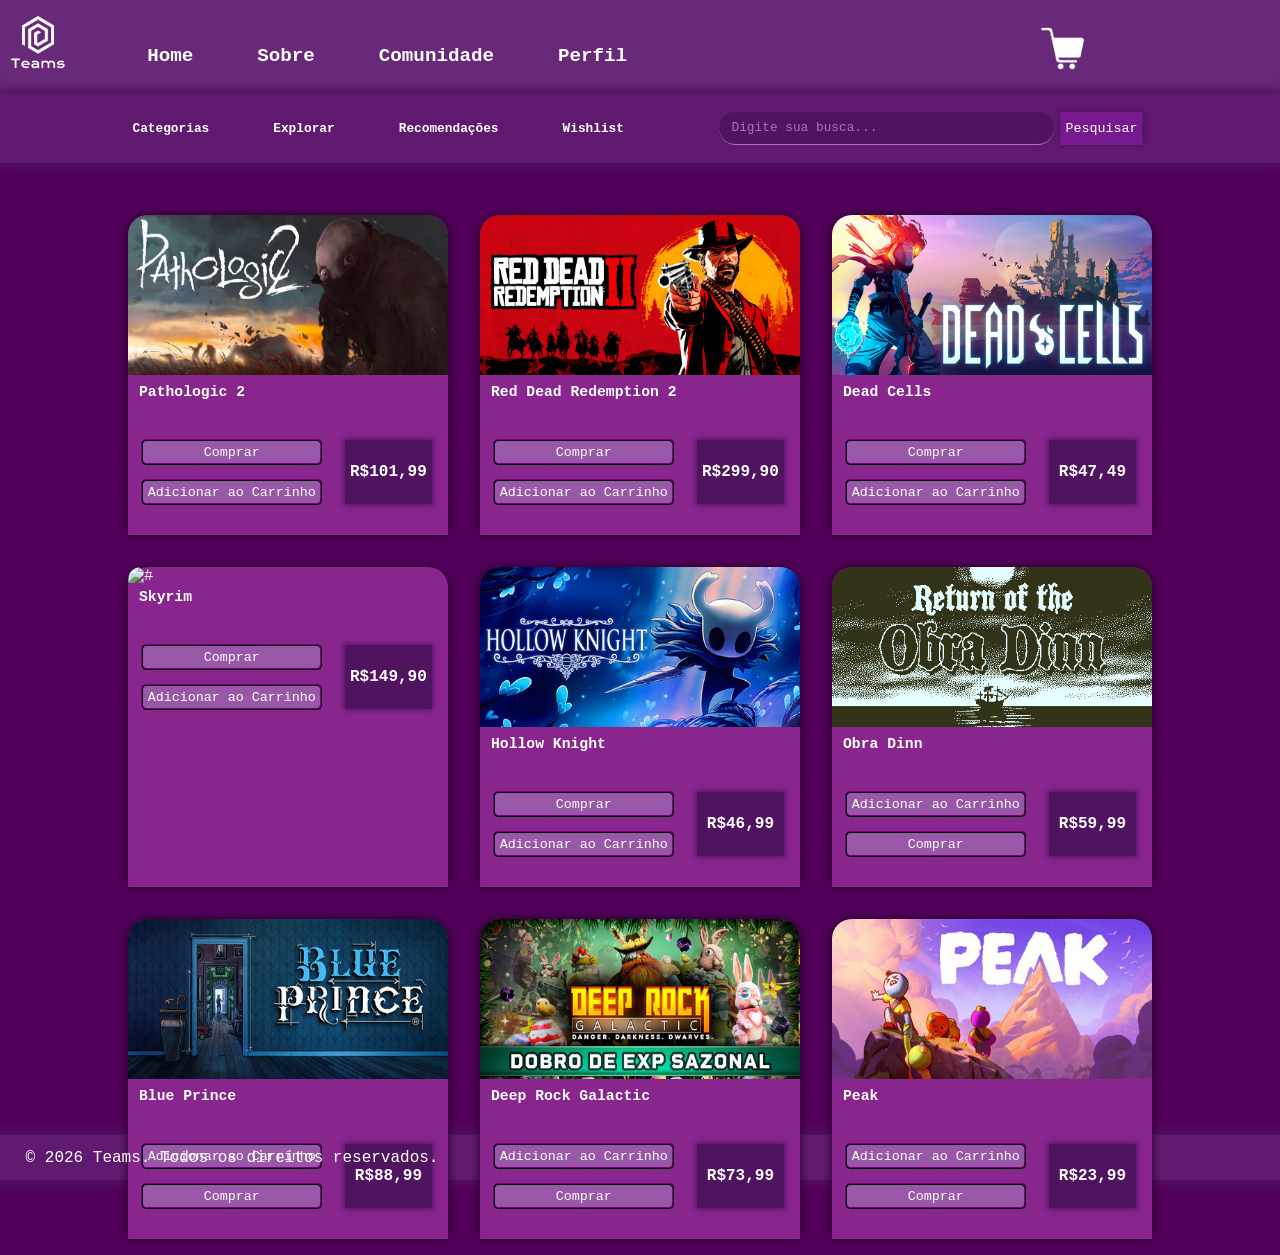
==== index.html @ 52a64199 "Finalizar carrinho de compras" ====
<!DOCTYPE html>
<html lang="pt-br">
<head>
    <meta charset="UTF-8">
    <link rel="stylesheet" href="style.css">
    <meta name="viewport" content="width=device-width, initial-scale=1.0">
    <title>Teams</title>
</head>
<body>
    <!--loja virtual de jogos digitais -->
    <header class="header">

        <div class="logo">
            <img id="logo" src="img/logo.png" alt="Logo do Teams" width="100vw">
            <nav class="nav1">
                <ul class="nav-links">
                    <li><a href="index.html">Home</a></li>
                    <li><a href="#">Sobre</a></li>
                    <li><a href="#">Comunidade</a></li>
                    <li><a href="#">Perfil</a></li>
                </ul>   
            </nav>
            <a href="carrinho.html"><img src="img/carrinho.png" alt="Carrinho de Compras" id="carrinho" width="10vw"></a>
        </div>

        <div class="search-bar">
            <nav class="cat">
                <ul class="nav-links2">
                    <li class="dropdown">
                        Categorias
                        <ul class="submenu">
                            <li>Investigação</li>
                            <li>Shooter</li>
                            <li>RPG</li>
                            <li>Indie</li>
                            <li>Roguelike</li>
                        </ul>
                    </li>
                    <li>Explorar</li>
                    <li>Recomendações</li>
                    <li>Wishlist</li>
                </ul>
            </nav>

            <form>
                <input type="text" placeholder="Digite sua busca...">
                <button type="submit">Pesquisar</button>
            </form>
        </div>

    </header>
    <main>
        <div class="jogos">

            <article class="jogo">
                <img src="img/pathologic2.jpg" alt="#" class="img-jogo">
                <h2>Pathologic 2</h2>
                <div class="legenda">
                    <div>
                        <button>Comprar</button>
                        <button class="comprar">Adicionar ao Carrinho</button>
                        
                    </div>
                    <p class="preco">R$101,99</p>
                    
                </div>
            </article>

            <article class="jogo">
                <img src="img/rdr2.jpg" alt="#" class="img-jogo">
                <h2>Red Dead Redemption 2</h2>
                <div class="legenda">
                    <div>
                        <button>Comprar</button>
                        <button class="comprar">Adicionar ao Carrinho</button>
                        
                    </div>
                    <p class="preco">R$299,90</p>
                    
                </div>
            </article>

            <article class="jogo">
                <img src="img/dead_cells.jpg" alt="#" class="img-jogo">
                <h2>Dead Cells</h2>
                <div class="legenda">
                    <div>
                        <button>Comprar</button>
                        <button class="comprar">Adicionar ao Carrinho</button>
                    </div>
                    <p class="preco">R$47,49</p>
                    
                </div>
            </article>

            <article class="jogo">
                <img src="img/skyrim.jpg" alt="#" class="img-jogo">
                <h2>Skyrim</h2>
                <div class="legenda">
                    <div>
                        <button>Comprar</button>
                        <button class="comprar">Adicionar ao Carrinho</button>
                        
                    </div>
                    <p class="preco">R$149,90</p>
                    
                </div>
            </article>

            <article class="jogo">
                <img src="img/hollow_knight.jpg" alt="#" class="img-jogo">
                <h2>Hollow Knight</h2>
                <div class="legenda">
                    <div>
                        <button>Comprar</button>
                        <button class="comprar">Adicionar ao Carrinho</button>
                    </div>
                    <p class="preco">R$46,99</p>
                    
                </div>
            </article>

            <article class="jogo">
                <img src="img/obra_dinn.jpg" alt="#" class="img-jogo">
                <h2>Obra Dinn</h2>
                <div class="legenda">
                    <div>
                        <button>Adicionar ao Carrinho</button>
                        <button class="comprar">Comprar</button>
                    </div>
                    <p class="preco">R$59,99</p>
                    
                </div>
            </article>

            <article class="jogo">
                <img src="img/blue_prince.jpg" alt="#" class="img-jogo">
                <h2>Blue Prince</h2>
                <div class="legenda">
                    <div>
                        <button>Adicionar ao Carrinho</button>
                        <button class="comprar">Comprar</button>
                    </div>
                    <p class="preco">R$88,99</p>
                    
                </div>
            </article>

            <article class="jogo">
                <img src="img/deep_rock_galactic.jpg" alt="#" class="img-jogo">
                <h2>Deep Rock Galactic</h2>
                <div class="legenda">
                    <div>
                        <button>Adicionar ao Carrinho</button>
                        <button class="comprar">Comprar</button>
                    </div>
                    <p class="preco">R$73,99</p>
                    
                </div>
            </article>

            <article class="jogo">
                <img src="img/peak.jpg" alt="#" class="img-jogo">
                <h2>Peak</h2>
                <div class="legenda">
                    <div>
                        <button>Adicionar ao Carrinho</button>
                        <button class="comprar">Comprar</button>
                    </div>
                    <p class="preco">R$23,99</p>
                    
                </div>
            </article>
        </div>
    </main>
    <footer>
        <p class="copy">&copy; 2026 Teams. Todos os direitos reservados.</p>
    </footer>
</body>
</html>
---- style.css ----
/*
.color1 {background-color: #501360 }
.color2 {background-color: #682a78 }
.color3 {background-color: #80418f }
.color4 {background-color: #9857a7 }
.color5 {background-color: #b06ebe }

parte 2:
.color6 { #9a339f };
.color7 { #88268e };
.color8 { #761a7c };
.color9 { #630d6b };
.color10 { #510059 };
*/
*{
    margin: 0;
    padding: 0;
    color: white;
    font-family: 'Courier New', Courier, monospace;
}

body{
    background-color: #510059;
}

main{
    font-family: 'Courier New', Courier, monospace;
    display: flex;
    flex-wrap: wrap;
    justify-content: center;
    align-items: center;
    width: 100%;
    height: 100vh;
}

.jogo{
    width: 20em;
    height: 20em;
    background-color: #88268e;
    margin: 1em;
    border-radius: 20px 20px 0px 0px;
    box-shadow: 0px 0px 10px #27002b;
    transition: 0.3s ease;
}

.jogo:hover{
    transform: scale(1.05);
    opacity: 0.9;
    box-shadow: 0px 5px 25px #27002b;
}
.jogo h2{
    margin: 0.25em 0.75em;
    color: #fff;
    font-size: 1.15vw;
}

.jogo button{
    margin: 0.5em 1em;
    color: #fff;
    background-color: #9857a7;
    border-style:ridge;
    width: 90%;
    height: 2em;
    cursor: pointer;
    transition: 0.3s;
    border-radius: 5px;
    border-color: #27002b;
}

.jogo button:hover{
    background-color: #b06ebe;
}
.jogo p{
    margin: 0.5em 1em;
    color: #fff;
}

.jogos{
    display: flex;
    flex-wrap: wrap;
    justify-content: center;
    align-items: center;
    width: 70em;
}

.img-jogo{
    width: 100%;
    height: 50%;
    border-radius: 20px 20px 0px 0px;
    font-family: 'Courier New', Courier, monospace;
}

img#carrinho {
    width: 4vw;
    transition: all 0.3s ease;
    margin-left: 32vw;
    margin-top: 3vh;
}

#carrinho:hover {
    opacity: 0.8;
    cursor: pointer;
    transform: translateY(-1px);
}

#carrinho:active {
    opacity: 0.6;
    transform: translateY(1px);
}

img#logo {
    width: 5vw;
}

header {
    background-color: #682a78;
    color: white;
}

ul.nav-links,  .nav-links2 {
  display: flex;
  list-style-type: none;
  padding: 0;
  margin: 0;
  margin-left: 6vw;
  gap: 5vw;
  font-weight: bold;
  font-size: 1.5vw;
  margin-top: 5vh;
}

ul.nav-links a {
    text-decoration: none;
    transition: all 0.3s ease;
}

ul.nav-links li:hover {
    transform: scale(1.1);
    text-shadow: 0 0 10px #b06ebe;
    cursor: pointer;
}

ul.nav-links li:active {
    opacity: 0.7;
}

ul.nav-links li, ul.nav-links2 li {
    transition: all 0.3s ease;  
}

ul.nav-links2 li:hover {
    transform: scale(1.05);
    text-shadow: 0 0 5px #b06ebe;
    cursor: pointer;
}

ul.nav-links2 li:active {
    opacity: 0.7;
}

.search-bar {
    display: flex;
    flex-direction: row;
    justify-content: center;
    margin-top: 2vh;
    align-items: center;
    padding-top: 1.5vh;
    padding-bottom: 1.5vh;
    background-color: rgb(95, 26, 112);
    box-shadow: 0 0 10px 1px #501360;
    box-shadow: 0 0 10px 4px #501360;
    margin-bottom: 4vh;
}

.nav-links2 {
    font-size: 1vw;
    margin: 0;
}

.cat {
    display: flex;
    justify-content: center;
    align-items: center;
}

form {
    display: flex;
    margin-left: 7vw;
    gap: 0.5vw;
    padding: 0.4vw;
    transition: all 0.3s ease;
}

form:hover {
    box-shadow: 0 0 5px 3px #8920a3;
}

input {
    border: none;
    outline: none;
    background-color: #501360;
    border-bottom: 1px solid #b06ebe;
    padding: 0.2vw;
    padding-left: 1vw;
    border-radius: 20px;
    width: 25vw;
    height: 3vh;
    font-size: 1vw;
    color: white;
    transition: all 0.3s ease;
}

input::placeholder {
    color: #b06ebe;
}

input:focus {
    border-bottom: 1px solid #9857a7;
    box-shadow: 0 0 10px 1px #9320ad;
}

button[type="submit"] {
    background-color: #77198f;
    color: #ffffff;
    border: none;
    padding: 5px !important;
    box-shadow: 0 0 5px 1px #501360;
    padding: 0.3vw 1vw;
    cursor: pointer;
    transition: all 0.3s ease;
}

button[type="submit"]:hover {
    background-color: #9857a7;
    box-shadow: 0 0 10px 2px #501360;
}

button[type="submit"]:active {
    background-color: #b06ebe;
    box-shadow: 0 0 15px 3px #501360;
}

a {
  color: white;
  text-decoration: none;
}

a:hover {
  text-decoration: underline;
}

.logo {
    display: flex;
}

#logo {
    margin-top: 1vh;
    margin-left: 0.5vw;
}

footer {
    color: white;
    padding-top: 1.5vh;
    padding-bottom: 1.5vh;
    background-color: rgb(95, 26, 112);
    box-shadow: 0 0 10px 5px #501360;
    margin-top: 4vh;
}

footer .copy {
    margin-left: 2vw;
}

.preco{
    background-color:#501360;
    width: 40%;
    height: 4em;
    font-size: 1em;
    display: flex;
    justify-content: center;
    align-items: center;
    font-weight: bolder;
    box-shadow: 0 0 5px 1px #501360;
}

.legenda{
    display: flex;
    margin-top: 10%;
}


/* item categorias */
.dropdown {
    position: relative;
    cursor: pointer;
}

.submenu {
    display: none;
    position: absolute;
    top: 100%;
    left: -1vw;
    background-color: #80418f;
    padding: 10px;
    border-radius: 8px;
    list-style: none;
    min-width: 150px;
}

.submenu li {
    font-size: 0.8vw;
    padding: 5px;
}

.submenu li:hover {
    background-color: #9857a7;
}

.dropdown:hover .submenu {
    display: block;
}

.carrinho {
    width: 70vw;
}

.main-carrinho {
    height: 90vh;
    align-content: baseline !important;
}

.carrinho h1 {
    margin-bottom: 3vh;
}

.c-jogos {
    display: flex;
    padding: 0.6vw;
    box-shadow: 0 0 5px 2px #27002b;
    flex-direction: column;
    gap: 4vh;
    width: 45vw;
    transition: all 0.3s ease; 
}

.c-jogos:hover {
    box-shadow: 0 0 5px 4px #27002b;
}

.c-jogo {
    display: flex;
    flex-direction: row;
    gap: 1vw;
    border-radius: 0px 20px 0px 20px;
    padding: 0.5vw;
    width: 44vw;
    background-color:#9320ad;
    transition: all 0.3s ease; 
}

.c-jogo:hover {
    transform: scale(1.005);
    box-shadow: 0 0 5px 2px #27002b;
}


.c-jogo .info {
    display: flex;
    flex-direction: column;
    gap: 2vh;
    width: 12vw;
}

.info h3 {
    text-shadow: 0 0 20px #d22ff7;
}

.info span {
    padding: 0.2vw;
    box-shadow: 0 0 3px 0.5px #27002b;
    border-radius: 20px;
    background-color: #510059;
}

.info h2 {
    font-size: 1.5vw;
    margin-top: 0.5vh;
    text-shadow: 0 0 20px #27002b;
}

.c-jogo .escolhas {
    margin-left: 5vw;
}

.escolhas p {
    text-shadow: 0 0 20px #27002b;
    font-size: 1.2vw;
    margin-top: 6vh;
}

.escolhas button, .pagar {
    border: none;
    padding: 0.3vw;
    font-size: 0.7vw;
    opacity: 0.8;
    background-color: #27002b;
    margin-left: 3vw;
    margin-top: 3vh;
    transition: all 0.3s ease;
}

.escolhas button:hover, .pagar:hover {
    cursor: pointer;
    opacity: 1;
    box-shadow: 0 0 5px 0.5px #27002b;
}

.escolhas button:active, .pagar:active {
    opacity: 0.5;
}

.c-img-jogo {
    box-shadow: 0 0 5px 1px #77198f;
    border-radius: 5px;
    width: 14vw;
}

.pagamento {
    box-shadow: 0 0 10px 1px #27002b;
    border-top-right-radius: 1vw;
    height: 15vh;
    padding: 1vw;
    background-color: #9320ad;
    display: flex;
    flex-direction: column;
    width: 23vw;
    transition: all 0.3s ease;
}

.pagamento:hover {
    transform: scale(1.01);
    box-shadow: 0 0 10px 4px #27002b;
}

.total {
    font-size: 0.6vw;
    display: flex;
    flex-direction: row;
    gap: 2.4vw;
}

.conteudo {
    display: flex;
    flex-direction: row;
    gap: 2vw;
}

.pagamento p {
    font-size: 0.7vw;
}

.pagar {
    opacity: 1;
    margin: 0;
    margin-top: 2.5vh;
}

.cadastro{
    color: white;
    background-color: #b06ebe;
    display: grid; 
    gap: 0.5em;
    width: 26vw;
    height: 60vh;
    padding: 2em;
}


.center{
    margin-top: 1em;
    display: grid;
    gap: 1em;
    place-items: center;
}

.login{
    color: white;
    background-color: #b06ebe;
    display: grid; 
    gap: 0.5em;
    width: 26vw;
    height: 25em;
    padding: 2em;
}

.botao_enviar{
    background-color: #ffffff;
    color: #27002b;
    width: 50%;
    height: 3em;
    border-radius: 20px;
}

.botao_apagar{
    background-color: #27002b;
    color: white;
    width: 50%;
    border-radius: 20px;
    height: 2em;
    border: none;
    cursor: pointer;
    transition: 0.3s;
}

.botao_apagar:hover{
    background-color: #501360;
    box-shadow: 0 0 10px 2px #501360;
}

.login a{
    cursor: pointer;
    color: white;
    font-size: 0.75em;
}

.container {
    width: 50vw ;
}

.imagens {
    width: 30vw;
}

.imagens img {
    width: 7vw;
    height: 4vw;
    cursor: pointer;
    transition: all 0.3s ease;
    box-shadow: 0 0 5px 1px black;
}

.imagens img:hover {
    transform: scale(1.05);
    opacity: 0.8;
}

video {
    width: 30vw;
    box-shadow: 0 0 3px 1px black;
    transition: all 0.3s ease;
}

video:hover {
    box-shadow: 0 0 3px 2px black;
}

.grande {
    display: none;
    position: fixed;
    top: 0;
    left: 0;
    width: 100%;
    height: 100%;
    background-color: rgba(0, 0, 0, 0.8);
    text-align: center;
    padding-top: 50px;
    z-index: 999;
}

.grande:target {
    display: block;
}

.grande img {
    max-width: 90%;
    max-height: 80%;
}

.close {
    position: absolute;
    top: 20px;
    right: 30px;
    color: white;
    font-size: 40px;
    text-decoration: none;
}

.grande a {
    text-decoration: none;
}

.estrelas img {
    width: 8vw;
}

.estrelas {
    display: flex;
    flex-direction: row;
    align-items: center;
    font-size: 0.8vw;
}

.estrelas p {
    margin-top: 0.3vh;
}

#seisete {
    margin-left: 2vw;
}

.container {
    background-color:#27002b;
    width: 30vw;
    padding: 1vw;
    border-radius: 20px;
}
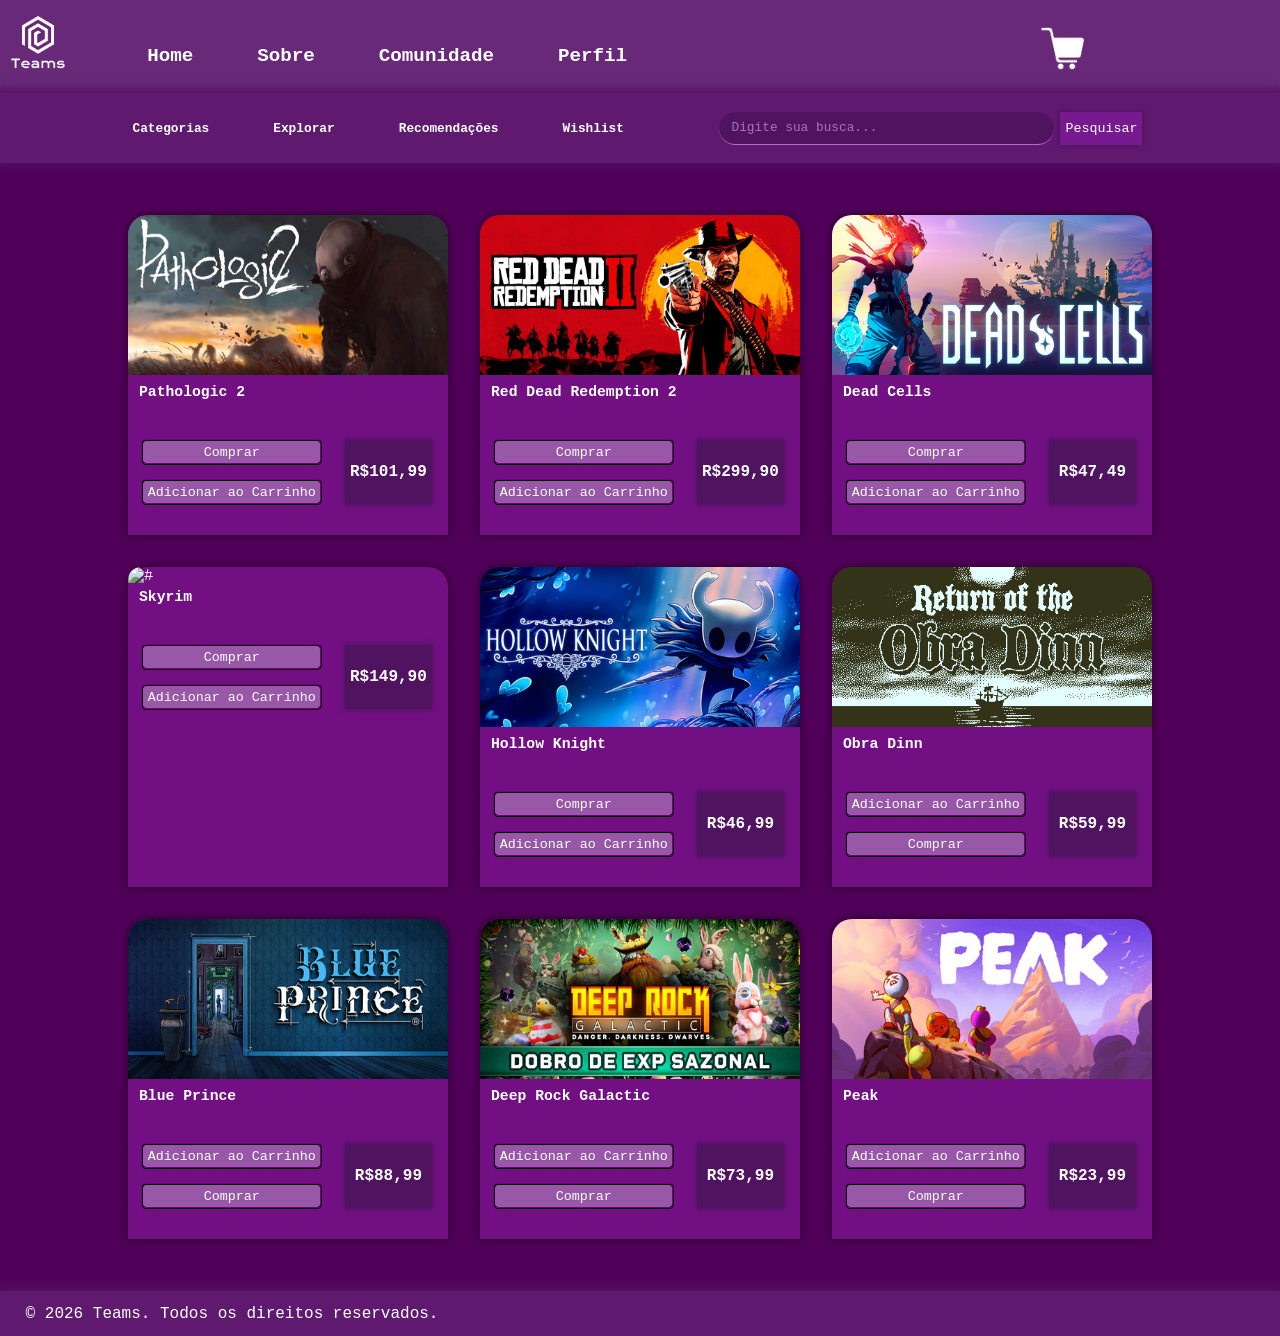
==== commit 4bdaa66e: "finalizar página de jogo e alterar paleta de cores" ====
--- a/index.html
+++ b/index.html
@@ -7,7 +7,7 @@
     <meta name="viewport" content="width=device-width, initial-scale=1.0">
     <title>Teams</title>
 </head>
-<body>
+<body class="color10">
     <!--loja virtual de jogos digitais -->
     <header class="header">
 
@@ -53,13 +53,13 @@
     <main>
         <div class="jogos">
 
-            <article class="jogo">
-                <img src="img/pathologic2.jpg" alt="#" class="img-jogo">
+            <article class="jogo color13">
+                <a href="jogo.html"><img src="img/pathologic2.jpg" alt="#" class="img-jogo"></a>
                 <h2>Pathologic 2</h2>
                 <div class="legenda">
                     <div>
-                        <button>Comprar</button>
-                        <button class="comprar">Adicionar ao Carrinho</button>
+                        <button class="color04">Comprar</button>
+                        <button class="comprar color04">Adicionar ao Carrinho</button>
                         
                     </div>
                     <p class="preco">R$101,99</p>
@@ -67,13 +67,13 @@
                 </div>
             </article>
 
-            <article class="jogo">
-                <img src="img/rdr2.jpg" alt="#" class="img-jogo">
+            <article class="jogo color13">
+                <a href="jogo.html"><img src="img/rdr2.jpg" alt="#" class="img-jogo"></a>
                 <h2>Red Dead Redemption 2</h2>
                 <div class="legenda">
                     <div>
-                        <button>Comprar</button>
-                        <button class="comprar">Adicionar ao Carrinho</button>
+                        <button class="color04">Comprar</button>
+                        <button class="comprar color04">Adicionar ao Carrinho</button>
                         
                     </div>
                     <p class="preco">R$299,90</p>
@@ -81,26 +81,26 @@
                 </div>
             </article>
 
-            <article class="jogo">
-                <img src="img/dead_cells.jpg" alt="#" class="img-jogo">
+            <article class="jogo color13">
+                <a href="jogo.html"><img src="img/dead_cells.jpg" alt="#" class="img-jogo"></a>
                 <h2>Dead Cells</h2>
                 <div class="legenda">
                     <div>
-                        <button>Comprar</button>
-                        <button class="comprar">Adicionar ao Carrinho</button>
+                        <button class="color04">Comprar</button>
+                        <button class="comprar color04">Adicionar ao Carrinho</button>
                     </div>
                     <p class="preco">R$47,49</p>
                     
                 </div>
             </article>
 
-            <article class="jogo">
-                <img src="img/skyrim.jpg" alt="#" class="img-jogo">
+            <article class="jogo color13">
+                <a href="jogo.html"><img src="img/skyrim.jpg" alt="#" class="img-jogo"></a>
                 <h2>Skyrim</h2>
                 <div class="legenda">
                     <div>
-                        <button>Comprar</button>
-                        <button class="comprar">Adicionar ao Carrinho</button>
+                        <button class="color04">Comprar</button>
+                        <button class="comprar color04">Adicionar ao Carrinho</button>
                         
                     </div>
                     <p class="preco">R$149,90</p>
@@ -108,65 +108,65 @@
                 </div>
             </article>
 
-            <article class="jogo">
-                <img src="img/hollow_knight.jpg" alt="#" class="img-jogo">
+            <article class="jogo color13">
+                <a href="jogo.html"><img src="img/hollow_knight.jpg" alt="#" class="img-jogo"></a>
                 <h2>Hollow Knight</h2>
                 <div class="legenda">
                     <div>
-                        <button>Comprar</button>
-                        <button class="comprar">Adicionar ao Carrinho</button>
+                        <button class="color04">Comprar</button>
+                        <button class="comprar color04">Adicionar ao Carrinho</button>
                     </div>
                     <p class="preco">R$46,99</p>
                     
                 </div>
             </article>
 
-            <article class="jogo">
-                <img src="img/obra_dinn.jpg" alt="#" class="img-jogo">
+            <article class="jogo color13">
+                <a href="jogo.html"><img src="img/obra_dinn.jpg" alt="#" class="img-jogo"></a>
                 <h2>Obra Dinn</h2>
                 <div class="legenda">
                     <div>
-                        <button>Adicionar ao Carrinho</button>
-                        <button class="comprar">Comprar</button>
+                        <button class="color04">Adicionar ao Carrinho</button>
+                        <button class="comprar color04">Comprar</button>
                     </div>
                     <p class="preco">R$59,99</p>
                     
                 </div>
             </article>
 
-            <article class="jogo">
-                <img src="img/blue_prince.jpg" alt="#" class="img-jogo">
+            <article class="jogo color13">
+                <a href="jogo.html"><img src="img/blue_prince.jpg" alt="#" class="img-jogo"></a>
                 <h2>Blue Prince</h2>
                 <div class="legenda">
                     <div>
-                        <button>Adicionar ao Carrinho</button>
-                        <button class="comprar">Comprar</button>
+                        <button class="color04">Adicionar ao Carrinho</button>
+                        <button class="comprar color04">Comprar</button>
                     </div>
                     <p class="preco">R$88,99</p>
                     
                 </div>
             </article>
 
-            <article class="jogo">
-                <img src="img/deep_rock_galactic.jpg" alt="#" class="img-jogo">
+            <article class="jogo color13">
+                <a href="jogo.html"><img src="img/deep_rock_galactic.jpg" alt="#" class="img-jogo"></a>
                 <h2>Deep Rock Galactic</h2>
                 <div class="legenda">
                     <div>
-                        <button>Adicionar ao Carrinho</button>
-                        <button class="comprar">Comprar</button>
+                        <button class="color04">Adicionar ao Carrinho</button>
+                        <button class="comprar color04">Comprar</button>
                     </div>
                     <p class="preco">R$73,99</p>
                     
                 </div>
             </article>
 
-            <article class="jogo">
-                <img src="img/peak.jpg" alt="#" class="img-jogo">
+            <article class="jogo color13">
+                <a href="jogo.html"><img src="img/peak.jpg" alt="#" class="img-jogo"></a>
                 <h2>Peak</h2>
                 <div class="legenda">
                     <div>
-                        <button>Adicionar ao Carrinho</button>
-                        <button class="comprar">Comprar</button>
+                        <button class="color04">Adicionar ao Carrinho</button>
+                        <button class="comprar color04">Comprar</button>
                     </div>
                     <p class="preco">R$23,99</p>
                     
--- a/style.css
+++ b/style.css
@@ -1,26 +1,24 @@
-/*
-.color1 {background-color: #501360 }
-.color2 {background-color: #682a78 }
-.color3 {background-color: #80418f }
-.color4 {background-color: #9857a7 }
-.color5 {background-color: #b06ebe }
-
-parte 2:
-.color6 { #9a339f };
-.color7 { #88268e };
-.color8 { #761a7c };
-.color9 { #630d6b };
-.color10 { #510059 };
-*/
+
+.color01 {background-color: #501360; }
+.color02 {background-color: #682a78; }
+.color03 {background-color: #80418f; }
+.color04 {background-color: #9857a7; }
+.color05 {background-color: #b06ebe;}
+
+.color06 { background-color: #9a339f; }
+.color07 { background-color: #88268e; }
+.color08 { background-color: #761a7c; }
+.color09 { background-color: #630d6b; }
+.color10 { background-color: #510059; }
+
+.color11 {background-color: #27002b;}
+.color12 {background-color: #8d28a740;}
+.color13 {background-color: #9320ad80;}
 *{
     margin: 0;
     padding: 0;
     color: white;
     font-family: 'Courier New', Courier, monospace;
-}
-
-body{
-    background-color: #510059;
 }
 
 main{
@@ -30,13 +28,11 @@
     justify-content: center;
     align-items: center;
     width: 100%;
-    height: 100vh;
 }
 
 .jogo{
     width: 20em;
     height: 20em;
-    background-color: #88268e;
     margin: 1em;
     border-radius: 20px 20px 0px 0px;
     box-shadow: 0px 0px 10px #27002b;
@@ -57,7 +53,7 @@
 .jogo button{
     margin: 0.5em 1em;
     color: #fff;
-    background-color: #9857a7;
+/*  background-color: #9857a7; */
     border-style:ridge;
     width: 90%;
     height: 2em;
@@ -354,7 +350,7 @@
     border-radius: 0px 20px 0px 20px;
     padding: 0.5vw;
     width: 44vw;
-    background-color:#9320ad;
+    background-color:#9320ad90;
     transition: all 0.3s ease; 
 }
 
@@ -498,7 +494,9 @@
     color: #27002b;
     width: 50%;
     height: 3em;
+    border: none;
     border-radius: 20px;
+    transition: all 0.3s ease;
 }
 
 .botao_apagar{
@@ -506,21 +504,111 @@
     color: white;
     width: 50%;
     border-radius: 20px;
-    height: 2em;
+    height: 3em;
     border: none;
     cursor: pointer;
-    transition: 0.3s;
-}
-
-.botao_apagar:hover{
-    background-color: #501360;
-    box-shadow: 0 0 10px 2px #501360;
+    transition: 0.3s ease;
+}
+
+button:hover {
+    cursor: pointer;
+}
+
+.botao_apagar:hover, .botao_enviar:hover{
+    color: white;
+    background-color: #83239b;
+    box-shadow: 0 0 10px 1px #7f1f97;
+    transform: scale(1.03);
+}
+
+.botao_apagar:active, .botao_enviar:active {
+    opacity: 0.3;
+    transform: scale(1.2);
 }
 
 .login a{
     cursor: pointer;
     color: white;
     font-size: 0.75em;
+}
+
+.info-jogo{
+    width: 18vw;
+    border-radius: 20px 20px 0px 0px ;
+    box-shadow: 0 0 10px 0.5px #45014d;
+    transition: all 0.3s ease;
+}
+
+.info-jogo:hover {
+    box-shadow: 0 0 10px 3px #45014d;
+}
+
+.desc-jogo{
+    height: 10vh;
+    font-size:0.9vw;
+}
+
+.botoes {
+    margin-bottom: 5vh !important;
+}
+
+p{
+    color: white;
+}
+
+.flex{
+    display: flex;
+}
+
+.comp {
+    display: flex;
+    gap: 1.5vw;
+    flex-direction: row;
+}
+
+.classificacao.xyz {
+    display: flex;
+    align-items: center;
+    justify-content: center;
+}
+
+.xyz .preco {
+    font-size: 1.2vw;
+}
+
+.classificacao {
+    box-shadow: 0 0 5px 0.5px #27002b;
+    width: 8vw;
+    height: 8vh;
+}
+
+.classificacao h2{
+    padding: 0.1vw;
+    margin-left: 0.7vw;
+    font-size: 1.3vw;
+    background-color: red;
+    border-radius: 5px;
+}
+
+.j-temas {
+    margin-left: 0.8vw;
+}
+
+.ind {
+    margin-top: 0.5vh;
+    margin-left: 0.2vw;
+    margin-bottom: 1.8vh;
+}
+
+.classificacao p{
+    max-height: 2vh;
+    font-size: 0.5vw;
+}
+
+.center-flex{
+    display: flex;
+    justify-content: center;
+    align-items: center;
 }
 
 .container {
@@ -576,6 +664,21 @@
     max-height: 80%;
 }
 
+#pfp-grande1 img  {
+    width: 60vw;
+    height: auto;
+}
+
+#pfp-grande3 img {
+    width: 50vw;
+    height: auto;
+}
+
+#pfp-grande4 img {
+    width: 25vw;
+    height: auto;
+}
+
 .close {
     position: absolute;
     top: 20px;
@@ -609,8 +712,220 @@
 }
 
 .container {
-    background-color:#27002b;
     width: 30vw;
+}
+
+.head-jogo {
+    padding: 0.6vw;
+    gap: 2vw;
+    border-radius: 0 0 20px 20px;
+    display: flex;
+    background-color:#9320ad50;
+    align-items: flex-start;
+    justify-items: flex-start;
+    flex-direction: row;
+    box-shadow: 0 0 10px 1px #27002b;
+}
+
+.main-jogo {
+    display: flex;
+    flex-direction: column;
+}
+
+.sobre {
     padding: 1vw;
-    border-radius: 20px;
+    margin-top: 2vh;
+    width: 50vw;
+    display: flex;
+    flex-direction: column;
+    justify-items: flex-start;
+    align-items: flex-start;
+    margin-left: 0.5vw;
+}
+
+.sobre, .review, .req {
+    background-color: #8d28a740;
+    border-top-left-radius: 20px;
+    border-bottom-right-radius: 20px;
+    box-shadow: 0 0 10px 0.5px #8d28a740;
+}
+
+.resto h1 {
+    font-size: 1.2vw;
+    margin-top: 6vh;
+    width: 52vw;
+    padding-left: 0.5vw;
+    box-shadow: 0px 10px 10px -1vh #27002b;
+}
+
+.resto {
+    display: flex;
+    flex-direction: column;
+    justify-items: flex-start;
+    align-items: flex-start;
+}
+
+.sobre h2 {
+    margin-top: 4.5vh;
+    margin-bottom: 3vh;
+    font-size: 0.9vw;
+}
+
+.sobre p {
+    font-size: 0.8vw;
+}
+
+.sobre p.desc {
+    display: block;
+    margin-bottom: 3vh;
+}
+
+div.req {
+    display: block;
+    margin-top: 2.5vh;
+    padding: 0.5vw;
+    margin-left: 0.5vw;
+}
+
+.req p {
+    margin-left: 1vw;
+    margin-bottom: 1vh;
+    font-size: 0.8vw;
+}
+
+.reviews {
+    display: flex;
+    flex-direction: column;
+    margin-top: 5vh;
+    gap: 5vh
+}
+
+.info-review {
+    margin-left: 0.5vw;
+    display: flex;
+    flex-direction: row;
+    gap: 0.7vw;
+    width: 15vw;
+}
+
+.info-review h4 {
+    margin-top: 1vh;
+    font-size: 0.9vw;
+    margin-bottom: 0.6vh;
+}
+
+.info-review p {
+    font-size: 0.8vw;
+    opacity: 0.7;
+}
+
+.info-review img, .info-review a {
+    width: 4vw;
+    height: 4vw;
+    border-radius: 10%;
+    object-fit: cover;
+    box-shadow: 0 0 10px 0.4px black;
+    transition: all 0.3s ease;
+}
+
+.info-review img:hover {
+    opacity: 0.8;
+    transform: scale(1.05);
+}
+
+.info-review img:active {
+    opacity: 0.4;
+    transform: scale(1.4);
+}
+
+.info-review div {
+    display: block;
+}
+
+.review {
+    display: flex;
+    padding: 0.5vw;
+    flex-direction: row;
+}
+
+.corpo-review {
+    display: flex;
+    flex-direction: column;
+    width: 33vw;
+}
+
+.corpo-review p {
+    font-size: 0.8vw;
+}
+
+.data {
+    opacity: 0.6;
+    margin-bottom: 2vh;
+    font-size: 0.7vw !important;
+}
+
+.horas {
+    opacity: 0.9;
+    margin-top: 1.7vh;
+    margin-left: 1,5vw;
+}
+
+.head-review img {
+    margin-top: 0.5vh;
+    width: 10vw;
+    height: 4vh;
+    object-fit: cover;
+}
+
+.head-review {
+    display: flex;
+    border-radius: 200px;
+    padding-bottom: 1vh;
+    background-color: #8d28a740;
+    margin-bottom: 1.8vh;
+}
+
+.corpo2-review {
+    margin-left: 0.5vw;
+    margin-bottom: 2vh;
+}
+
+.tags ul {
+    display: flex;
+    width: 7.4vw;
+    padding: 0.9vw;
+    padding-right: 0.4;
+    flex-direction: column;
+    margin-left: 5vw;
+    margin-top: 4vh;
+    list-style-type: none;
+    font-size: 0.8vw;
+    box-shadow: 0 0 10px 0.5px #45014d;
+    transition: all 0.3s ease;
+    border-radius: 1vw;
+    background-color: #9320ad70;;
+}
+
+.tags ul:hover {
+    box-shadow: 0 0 10px 3px #45014d;
+}
+
+.tags ul li {
+    transition: all 0.3s ease;
+    width: 6.7vw;
+    padding: 0.4vw;
+    padding-top: 1vh;
+    padding-bottom: 1vh;
+}
+
+.tags ul li:hover {
+    background-color: #a730c570;
+    cursor: pointer;
+    transform: scale(1.05);
+}
+
+.tags ul li:active {
+    cursor: pointer;
+    opacity: 0.4;
+    transform: scale(1.1);
 }
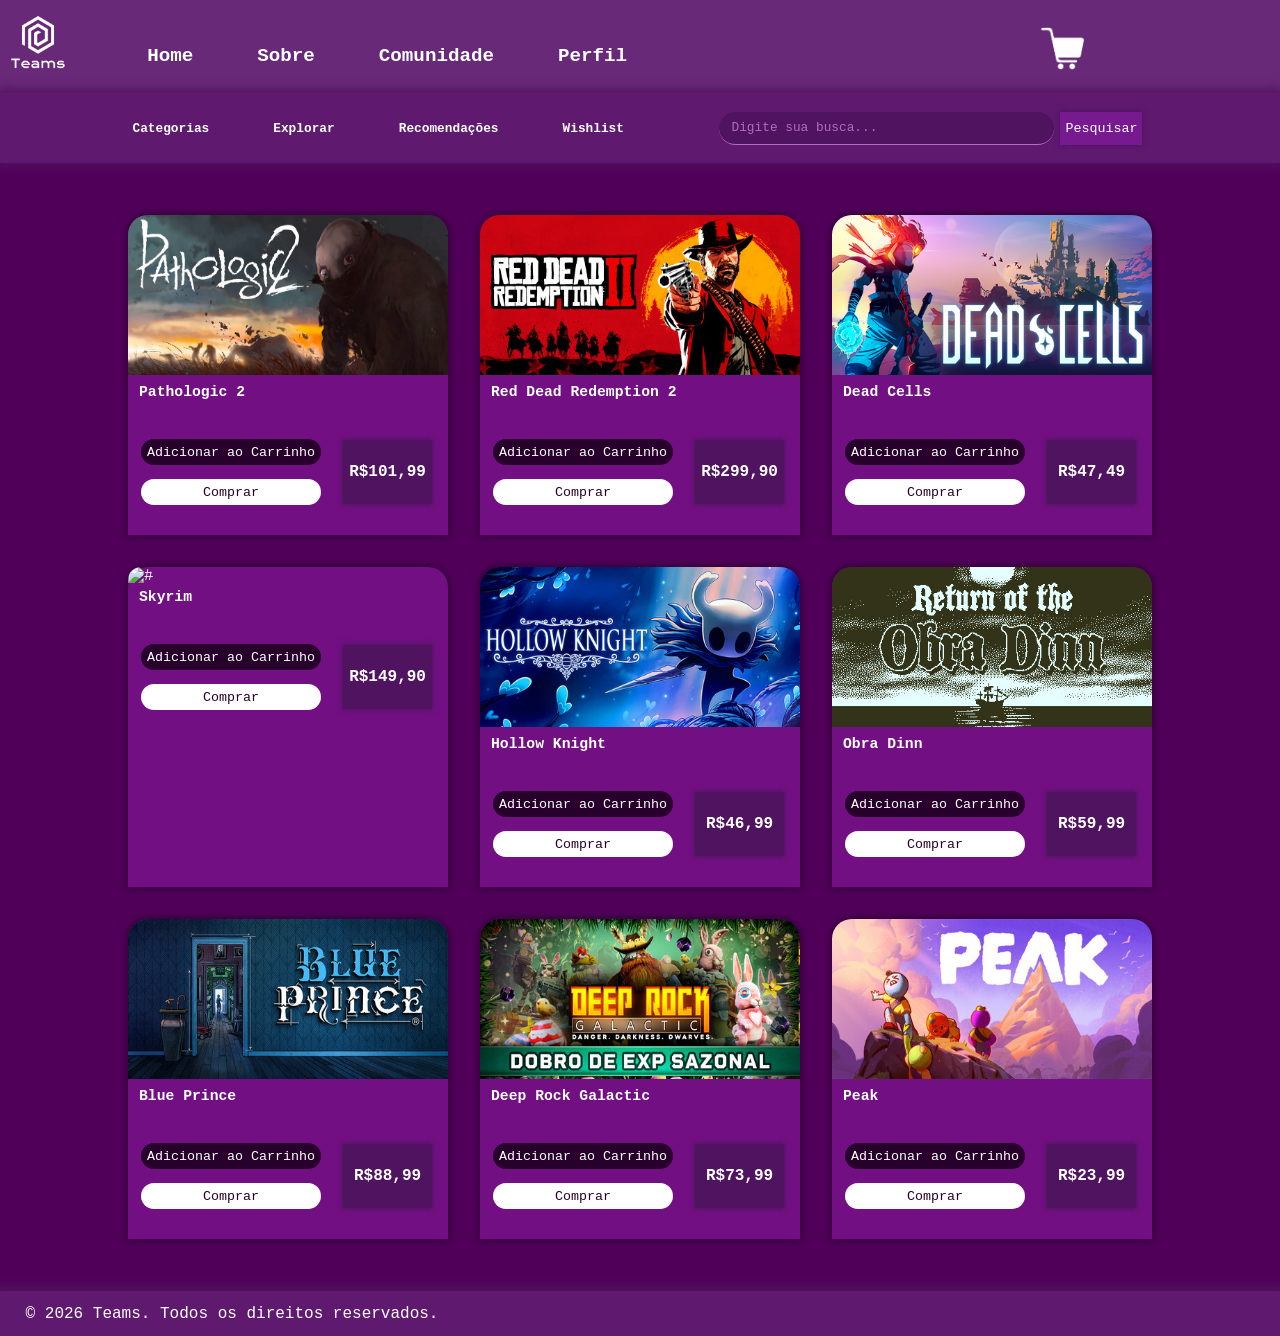
==== commit ce8d944c: "melhora geral" ====
--- a/index.html
+++ b/index.html
@@ -58,9 +58,8 @@
                 <h2>Pathologic 2</h2>
                 <div class="legenda">
                     <div>
-                        <button class="color04">Comprar</button>
-                        <button class="comprar color04">Adicionar ao Carrinho</button>
-                        
+                        <button class="botao_apagar">Adicionar ao Carrinho</button>
+                        <button class="botao_enviar">Comprar</button>
                     </div>
                     <p class="preco">R$101,99</p>
                     
@@ -72,9 +71,8 @@
                 <h2>Red Dead Redemption 2</h2>
                 <div class="legenda">
                     <div>
-                        <button class="color04">Comprar</button>
-                        <button class="comprar color04">Adicionar ao Carrinho</button>
-                        
+                        <button class="botao_apagar">Adicionar ao Carrinho</button>
+                        <button class="botao_enviar">Comprar</button>
                     </div>
                     <p class="preco">R$299,90</p>
                     
@@ -86,8 +84,8 @@
                 <h2>Dead Cells</h2>
                 <div class="legenda">
                     <div>
-                        <button class="color04">Comprar</button>
-                        <button class="comprar color04">Adicionar ao Carrinho</button>
+                        <button class="botao_apagar">Adicionar ao Carrinho</button>
+                        <button class="botao_enviar">Comprar</button>
                     </div>
                     <p class="preco">R$47,49</p>
                     
@@ -99,9 +97,8 @@
                 <h2>Skyrim</h2>
                 <div class="legenda">
                     <div>
-                        <button class="color04">Comprar</button>
-                        <button class="comprar color04">Adicionar ao Carrinho</button>
-                        
+                        <button class="botao_apagar">Adicionar ao Carrinho</button>
+                        <button class="botao_enviar">Comprar</button>
                     </div>
                     <p class="preco">R$149,90</p>
                     
@@ -113,8 +110,8 @@
                 <h2>Hollow Knight</h2>
                 <div class="legenda">
                     <div>
-                        <button class="color04">Comprar</button>
-                        <button class="comprar color04">Adicionar ao Carrinho</button>
+                        <button class="botao_apagar">Adicionar ao Carrinho</button>
+                        <button class="botao_enviar">Comprar</button>
                     </div>
                     <p class="preco">R$46,99</p>
                     
@@ -126,8 +123,8 @@
                 <h2>Obra Dinn</h2>
                 <div class="legenda">
                     <div>
-                        <button class="color04">Adicionar ao Carrinho</button>
-                        <button class="comprar color04">Comprar</button>
+                        <button class="botao_apagar">Adicionar ao Carrinho</button>
+                        <button class="botao_enviar">Comprar</button>
                     </div>
                     <p class="preco">R$59,99</p>
                     
@@ -139,8 +136,8 @@
                 <h2>Blue Prince</h2>
                 <div class="legenda">
                     <div>
-                        <button class="color04">Adicionar ao Carrinho</button>
-                        <button class="comprar color04">Comprar</button>
+                        <button class="botao_apagar">Adicionar ao Carrinho</button>
+                        <button class="botao_enviar">Comprar</button>
                     </div>
                     <p class="preco">R$88,99</p>
                     
@@ -152,8 +149,8 @@
                 <h2>Deep Rock Galactic</h2>
                 <div class="legenda">
                     <div>
-                        <button class="color04">Adicionar ao Carrinho</button>
-                        <button class="comprar color04">Comprar</button>
+                        <button class="botao_apagar">Adicionar ao Carrinho</button>
+                        <button class="botao_enviar">Comprar</button>
                     </div>
                     <p class="preco">R$73,99</p>
                     
@@ -165,8 +162,8 @@
                 <h2>Peak</h2>
                 <div class="legenda">
                     <div>
-                        <button class="color04">Adicionar ao Carrinho</button>
-                        <button class="comprar color04">Comprar</button>
+                        <button class="botao_apagar">Adicionar ao Carrinho</button>
+                        <button class="botao_enviar">Comprar</button>
                     </div>
                     <p class="preco">R$23,99</p>
                     
--- a/style.css
+++ b/style.css
@@ -52,20 +52,10 @@
 
 .jogo button{
     margin: 0.5em 1em;
-    color: #fff;
-/*  background-color: #9857a7; */
-    border-style:ridge;
     width: 90%;
     height: 2em;
-    cursor: pointer;
-    transition: 0.3s;
-    border-radius: 5px;
-    border-color: #27002b;
-}
-
-.jogo button:hover{
-    background-color: #b06ebe;
-}
+}
+
 .jogo p{
     margin: 0.5em 1em;
     color: #fff;
@@ -359,12 +349,19 @@
     box-shadow: 0 0 5px 2px #27002b;
 }
 
-
 .c-jogo .info {
     display: flex;
     flex-direction: column;
     gap: 2vh;
     width: 12vw;
+}
+
+.c-jogo img {
+    transition: all 0.3s ease;
+}
+
+.c-jogo img:hover {
+    opacity: 0.7;
 }
 
 .info h3 {
@@ -405,10 +402,31 @@
     transition: all 0.3s ease;
 }
 
-.escolhas button:hover, .pagar:hover {
+.escolhas button:hover {
     cursor: pointer;
     opacity: 1;
     box-shadow: 0 0 5px 0.5px #27002b;
+}
+
+.pagar {
+    width: 20vw !important;
+    height: 3.6vh !important;
+}
+
+.pagar:hover {
+    box-shadow: 0 0 10px 1px white !important;
+    background-color: white !important;
+    transform: scale(1) !important;
+    color: black !important;
+}
+
+.pagar:active {
+    transform: scale(1.1) !important;
+}
+
+.pagamento a {
+    padding: 0;
+    margin: 0;
 }
 
 .escolhas button:active, .pagar:active {
@@ -467,16 +485,23 @@
     display: grid; 
     gap: 0.5em;
     width: 26vw;
-    height: 60vh;
+    height: 70vh;
     padding: 2em;
 }
 
+.center a {
+    font-size: 0.8vw;
+}
 
 .center{
     margin-top: 1em;
     display: grid;
     gap: 1em;
     place-items: center;
+}
+
+.center a:hover {
+    text-decoration: none;
 }
 
 .login{
@@ -517,8 +542,8 @@
 .botao_apagar:hover, .botao_enviar:hover{
     color: white;
     background-color: #83239b;
-    box-shadow: 0 0 10px 1px #7f1f97;
     transform: scale(1.03);
+    box-shadow: 0 0 10px 2px #27002b;
 }
 
 .botao_apagar:active, .botao_enviar:active {
@@ -928,4 +953,96 @@
     cursor: pointer;
     opacity: 0.4;
     transform: scale(1.1);
+}
+
+.main-pagamento {
+    width: 60vw;
+    display: flex;
+    flex-direction: column;
+    align-items: flex-start;
+    justify-content: flex-start;
+    height: 63vh;
+}
+
+.main-pagamento h1 {
+    margin-bottom: 12vh;;
+}
+
+.credito div {
+    margin-top: 1vw;
+    display: flex;
+    flex-direction: row;
+    gap: 0.4vw !important;
+    justify-content: center;
+    align-items: center;
+}
+
+.debito div button {
+    width: 100%;
+    height: 5vh !important;
+}
+
+.credito div button:hover, .debito div button:hover {
+    box-shadow: 0 0 10px 2px #27002b;
+}
+
+.main-pagamento .formas-pag {
+    display: flex;
+    flex-direction: row;
+    gap: 3vw;
+    background-color: #8d28a7;
+    padding: 2vw;
+    border-top-left-radius: 20px;
+    border-bottom-right-radius: 20px;
+    box-shadow: 0 0 10px 2px #27002b
+}
+
+.credito, .debito {
+    display: flex;
+    flex-direction: column !important;
+    gap: 0 !important;
+}
+
+.debito div button {
+    margin-top: 2vh;
+    background-color: rgb(56, 17, 231);
+    font-weight: bolder;
+    color: white;
+}
+
+.debito div button, .credito div button {
+    height: 5vh;
+    font-size: 0.8vw;
+}
+
+.pix div button, .boleto div button {
+    margin-left: 0;
+}
+
+.formas-pag div {
+    width: 13.4vw;
+    display: flex;
+    justify-content: center;
+    align-items: center;
+}
+
+
+.pix h2, .boleto h2, .credito h2, .debito h2 {
+    font-size: 1.3vw;
+}
+
+.b-pix.botao_enviar {
+    background-color: rgb(180, 7, 88);
+}
+
+.b-boleto.botao_enviar {
+    background-color: rgb(255, 94, 0);
+}
+
+.b-pix:hover, .b-boleto:hover {
+    background-color: #83239b;
+}
+
+.main-log {
+    height: 67.9vh;
 }
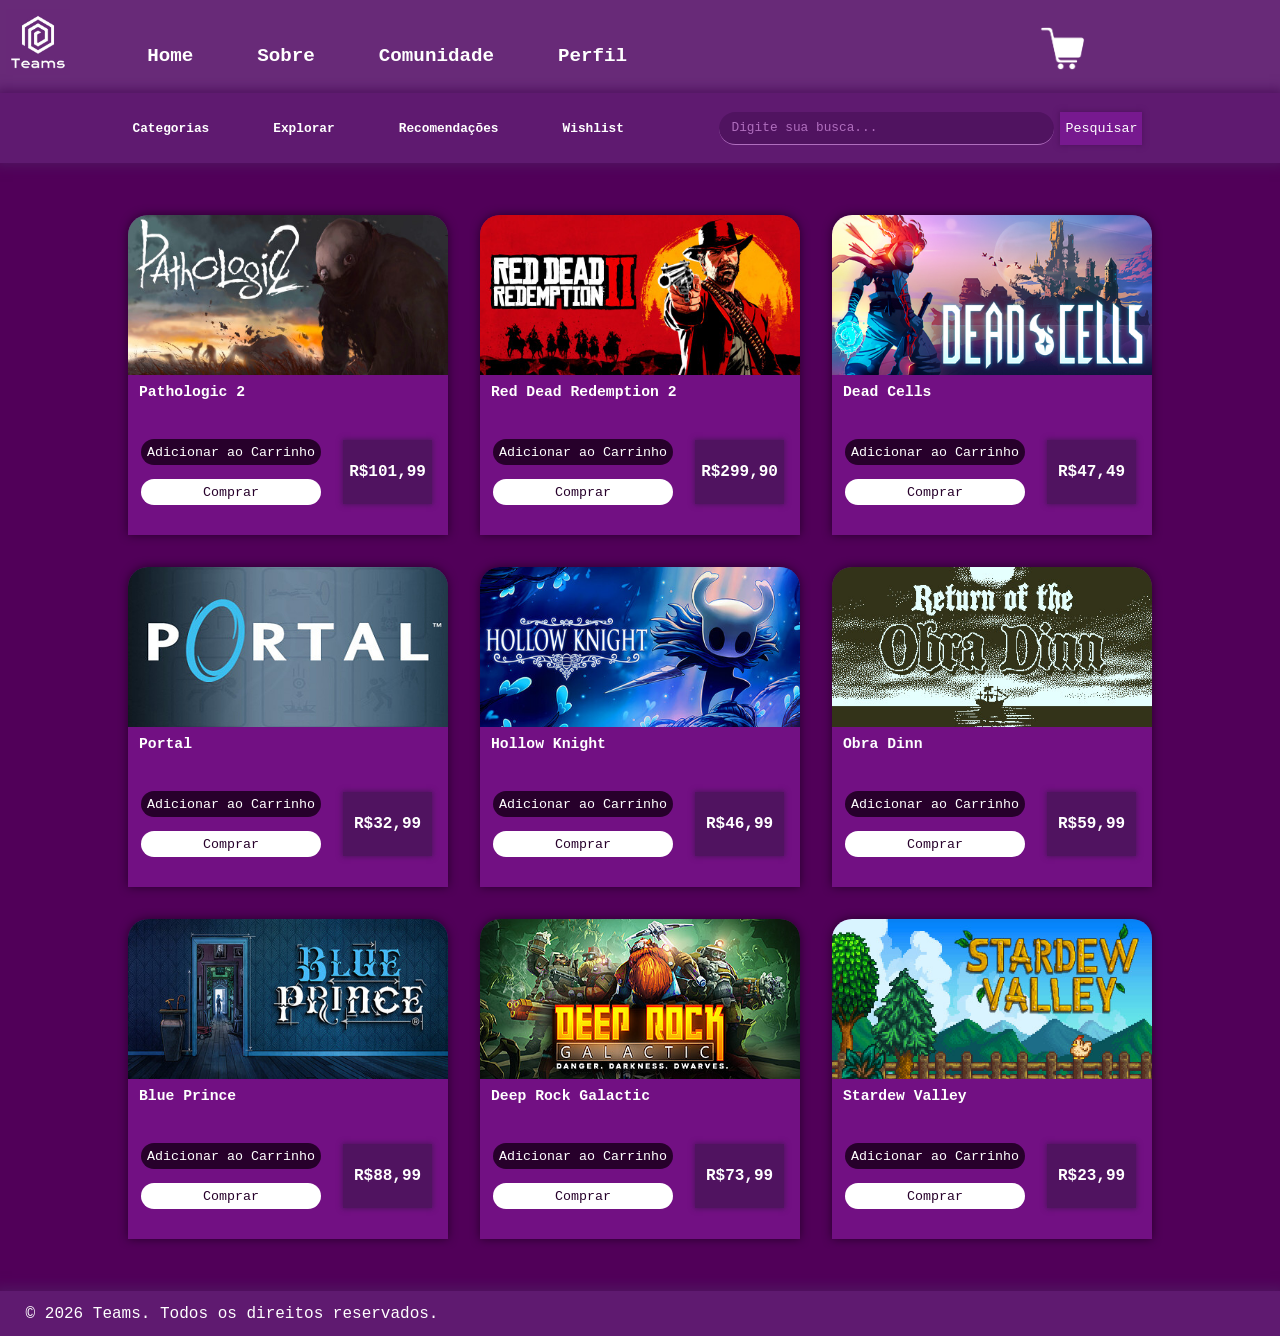
==== commit 378beb55: "mudar jogos e arrumar cpf no cadastro" ====
--- a/index.html
+++ b/index.html
@@ -12,7 +12,7 @@
     <header class="header">
 
         <div class="logo">
-            <img id="logo" src="img/logo.png" alt="Logo do Teams" width="100vw">
+            <img id="logo" src="img/logo.png" alt="Logo do Teams">
             <nav class="nav1">
                 <ul class="nav-links">
                     <li><a href="index.html">Home</a></li>
@@ -21,7 +21,7 @@
                     <li><a href="#">Perfil</a></li>
                 </ul>   
             </nav>
-            <a href="carrinho.html"><img src="img/carrinho.png" alt="Carrinho de Compras" id="carrinho" width="10vw"></a>
+            <a href="carrinho.html"><img src="img/carrinho.png" alt="Carrinho de Compras" id="carrinho"></a>
         </div>
 
         <div class="search-bar">
@@ -39,7 +39,7 @@
                     </li>
                     <li>Explorar</li>
                     <li>Recomendações</li>
-                    <li>Wishlist</li>
+                    <li><a href="wishlist.html">Wishlist</a></li>
                 </ul>
             </nav>
 
@@ -93,14 +93,14 @@
             </article>
 
             <article class="jogo color13">
-                <a href="jogo.html"><img src="img/skyrim.jpg" alt="#" class="img-jogo"></a>
-                <h2>Skyrim</h2>
+                <a href="jogo.html"><img src="img/portal.jpg" alt="#" class="img-jogo"></a>
+                <h2>Portal</h2>
                 <div class="legenda">
                     <div>
                         <button class="botao_apagar">Adicionar ao Carrinho</button>
                         <button class="botao_enviar">Comprar</button>
                     </div>
-                    <p class="preco">R$149,90</p>
+                    <p class="preco">R$32,99</p>
                     
                 </div>
             </article>
@@ -158,8 +158,8 @@
             </article>
 
             <article class="jogo color13">
-                <a href="jogo.html"><img src="img/peak.jpg" alt="#" class="img-jogo"></a>
-                <h2>Peak</h2>
+                <a href="jogo.html"><img src="img/stardew.jpg" alt="#" class="img-jogo"></a>
+                <h2>Stardew Valley</h2>
                 <div class="legenda">
                     <div>
                         <button class="botao_apagar">Adicionar ao Carrinho</button>
--- a/style.css
+++ b/style.css
@@ -121,8 +121,7 @@
 }
 
 ul.nav-links li:hover {
-    transform: scale(1.1);
-    text-shadow: 0 0 10px #b06ebe;
+    text-shadow: 0 0 20px #b06ebe;
     cursor: pointer;
 }
 
@@ -178,7 +177,7 @@
 }
 
 form:hover {
-    box-shadow: 0 0 5px 3px #8920a3;
+    box-shadow: 0 0 5px 3px #8920a3;   
 }
 
 input {
@@ -311,7 +310,6 @@
 }
 
 .main-carrinho {
-    height: 90vh;
     align-content: baseline !important;
 }
 
@@ -391,9 +389,10 @@
     margin-top: 6vh;
 }
 
-.escolhas button, .pagar {
+.escolhas button, .pagar, .info button {
     border: none;
-    padding: 0.3vw;
+    width: 4vw;
+    height: 2.4vh;
     font-size: 0.7vw;
     opacity: 0.8;
     background-color: #27002b;
@@ -402,7 +401,7 @@
     transition: all 0.3s ease;
 }
 
-.escolhas button:hover {
+.escolhas button:hover, .info button:hover {
     cursor: pointer;
     opacity: 1;
     box-shadow: 0 0 5px 0.5px #27002b;
@@ -425,11 +424,21 @@
 }
 
 .pagamento a {
-    padding: 0;
+    display: flex;
+    justify-content: center;
+    align-items: center;
+    margin-top: 2vh !important;
+    height: 3.6vh;
     margin: 0;
-}
-
-.escolhas button:active, .pagar:active {
+    text-decoration: none;
+}
+
+.pagamento a p {
+    font-size: 0.8vw;
+    color: black;
+}
+
+.escolhas button:active, .pagar:active, .info button:active {
     opacity: 0.5;
 }
 
@@ -452,7 +461,7 @@
 }
 
 .pagamento:hover {
-    transform: scale(1.01);
+
     box-shadow: 0 0 10px 4px #27002b;
 }
 
@@ -485,12 +494,26 @@
     display: grid; 
     gap: 0.5em;
     width: 26vw;
-    height: 70vh;
+    margin: 0;
+    height: 80vh;
     padding: 2em;
+}
+
+.cadastro, .login {
+    box-shadow: 0 0 10px 1px #27002b;
+    border-radius: 0 20px 0 20px;
+}
+
+.cadastro input, .login input {
+    transition: all 0.3s ease;
 }
 
 .center a {
     font-size: 0.8vw;
+}
+
+body {
+    height: 100vh;
 }
 
 .center{
@@ -510,6 +533,7 @@
     display: grid; 
     gap: 0.5em;
     width: 26vw;
+    margin: 0;
     height: 25em;
     padding: 2em;
 }
@@ -654,7 +678,6 @@
 
 .imagens img:hover {
     transform: scale(1.05);
-    opacity: 0.8;
 }
 
 video {
@@ -733,7 +756,7 @@
 }
 
 #seisete {
-    margin-left: 2vw;
+    margin-left: 1vw;
 }
 
 .container {
@@ -750,6 +773,11 @@
     justify-items: flex-start;
     flex-direction: row;
     box-shadow: 0 0 10px 1px #27002b;
+    transition: all 0.16s ease;
+}
+
+.head-jogo:hover {
+    box-shadow: 0 0 10px 6px #27002b
 }
 
 .main-jogo {
@@ -772,12 +800,18 @@
     background-color: #8d28a740;
     border-top-left-radius: 20px;
     border-bottom-right-radius: 20px;
+    transition: all 0.3s ease;
     box-shadow: 0 0 10px 0.5px #8d28a740;
+}
+
+.sobre:hover, .review:hover, .req:hover {
+    box-shadow: 0 0 10px 1px #27002b;
 }
 
 .resto h1 {
     font-size: 1.2vw;
     margin-top: 6vh;
+    margin-bottom: 0.5vh;
     width: 52vw;
     padding-left: 0.5vw;
     box-shadow: 0px 10px 10px -1vh #27002b;
@@ -803,6 +837,11 @@
 .sobre p.desc {
     display: block;
     margin-bottom: 3vh;
+}
+
+.resto p {
+    font-family: "Motiva Sans", Arial, Helvetica, sans-serif;
+    opacity: 0.85 !important;
 }
 
 div.req {
@@ -833,7 +872,7 @@
     width: 15vw;
 }
 
-.info-review h4 {
+.info-review h2 {
     margin-top: 1vh;
     font-size: 0.9vw;
     margin-bottom: 0.6vh;
@@ -844,7 +883,8 @@
     opacity: 0.7;
 }
 
-.info-review img, .info-review a {
+.info-review img, .info-review a, .minhapfp {
+    display: flex;
     width: 4vw;
     height: 4vw;
     border-radius: 10%;
@@ -853,12 +893,11 @@
     transition: all 0.3s ease;
 }
 
-.info-review img:hover {
-    opacity: 0.8;
+.info-review img:hover, .minhapfp:hover {
     transform: scale(1.05);
 }
 
-.info-review img:active {
+.info-review img:active, .minhapfp:active {
     opacity: 0.4;
     transform: scale(1.4);
 }
@@ -892,7 +931,7 @@
 .horas {
     opacity: 0.9;
     margin-top: 1.7vh;
-    margin-left: 1,5vw;
+    margin-left: 1.5vw;
 }
 
 .head-review img {
@@ -915,14 +954,13 @@
     margin-bottom: 2vh;
 }
 
-.tags ul {
+.tags ul, .wish-tags {
     display: flex;
     width: 7.4vw;
     padding: 0.9vw;
-    padding-right: 0.4;
     flex-direction: column;
-    margin-left: 5vw;
-    margin-top: 4vh;
+    margin-left: 4vw;
+    margin-top: 2vh;
     list-style-type: none;
     font-size: 0.8vw;
     box-shadow: 0 0 10px 0.5px #45014d;
@@ -935,7 +973,7 @@
     box-shadow: 0 0 10px 3px #45014d;
 }
 
-.tags ul li {
+.tags ul li, .wish-tags li {
     transition: all 0.3s ease;
     width: 6.7vw;
     padding: 0.4vw;
@@ -943,7 +981,7 @@
     padding-bottom: 1vh;
 }
 
-.tags ul li:hover {
+.tags ul li:hover, .wish-tags li:hover{
     background-color: #a730c570;
     cursor: pointer;
     transform: scale(1.05);
@@ -961,7 +999,7 @@
     flex-direction: column;
     align-items: flex-start;
     justify-content: flex-start;
-    height: 63vh;
+    height: 80vh;
 }
 
 .main-pagamento h1 {
@@ -994,7 +1032,12 @@
     padding: 2vw;
     border-top-left-radius: 20px;
     border-bottom-right-radius: 20px;
+    transition: all 0.3s ease;
     box-shadow: 0 0 10px 2px #27002b
+}
+
+.formas-pag:hover {
+    box-shadow: 0 0 10px 6px #27002b;
 }
 
 .credito, .debito {
@@ -1044,5 +1087,163 @@
 }
 
 .main-log {
-    height: 67.9vh;
+    height: 72.9vh;
+}
+
+.header-wishlist {
+    display: flex;
+    align-items: center;
+    gap: 1.5vw;
+    flex-direction: row;
+    margin-bottom: 5vh;
+}
+
+.header-wishlist h1 {
+    margin: 0;
+    font-size: 2vw;
+}
+
+.conteudo-wishlist, .conteudo-wishlist .c-jogos {
+    width: 65vw;
+}
+
+.conteudo-wishlist .c-jogo {
+    width: 63vw;
+}
+
+.conteudo-wishlist .c-jogo .infomaior {
+    width: 42vw;
+    height: 10vw;
+    display: flex;
+    flex-direction: column;
+
+}
+
+.conteudo-wishlist .c-jogo .info {
+    flex-direction: row;
+    width: 42vw;
+    height: 5vh;
+    align-items: center;
+    gap: 0;
+}
+
+.conteudo-wishlist .c-jogo .info button {
+    margin: 0;
+}
+
+.conteudo-wishlist .info h2 {
+    font-size: 1.3vw;
+    width: 26vw;
+}
+
+.info div {
+    display: flex;
+    flex-direction: row;
+    gap: 1vw;
+    align-items: center;
+    justify-content: center;
+    height: 10vw;
+}
+
+.info div p {
+    margin: 0;
+}
+
+.conteudo-wishlist .c-jogo {
+    height: 9.5vw;
+}
+
+.conteudo-wishlist .c-img-jogo {
+    width: 20vw;
+}
+
+.wish-tags {
+    flex-direction: row;
+    box-shadow: none;
+    background-color: transparent;
+    gap: 0.8vw;
+    margin: 0;
+    width: 35vw;
+    height: 1.2vw;
+    padding: 0;
+    margin-top: 0.4vw;
+    margin-left: 0.3vw;
+}
+
+.wish-tags li {
+    box-shadow: 0 0 3px 0.001px #27002b;
+    border-radius: 0.3vw;
+    display: flex;
+    width: auto;
+    padding: 0.2vw;
+    align-items: center;
+    background-color:#9320ad30;
+}
+
+.wish-tags li:hover {
+    transform: none;
+    background-color: #a730c5;;
+}
+
+.wish-tags li:active {
+    opacity: 0.4;
+}
+
+.w-nota-data {
+    margin-top: 2vw;
+    display: flex;
+    flex-direction: column;
+    gap: 0.4vw;
+}
+
+.w-jogo-baixo {
+    display: flex;
+    flex-direction: row;
+}
+
+.w-comprar {
+    display: flex;
+    flex-direction: column;
+    margin-left: 13vw;
+}
+
+.w-comprar h3 {
+    font-size: 2.2vw;
+    margin-left: 1vw;
+}
+
+.w-jogo-baixo p {
+    font-size: 0.9vw;
+    opacity: 0.8;
+}
+
+.w-comprar div {
+    display: flex;
+    flex-direction: row;
+    margin-top: 0.8vw;
+    gap: 0.2vw;
+}
+
+.w-comprar div button {
+    width: 6vw;
+    height: 1.7vw;
+    font-size: 0.8vw;
+}
+
+ul li a {
+    text-decoration: none !important;
+}
+
+.img-ruim {
+    height: 9.5vw;
+    object-fit: cover;
+}
+
+.add-wish {
+    font-size: 0.6vw; 
+    width: 8vw;
+    margin-left: 1vw;
+    background-color:#9320ad;
+    color: white;
+    font-weight: bold;
 }
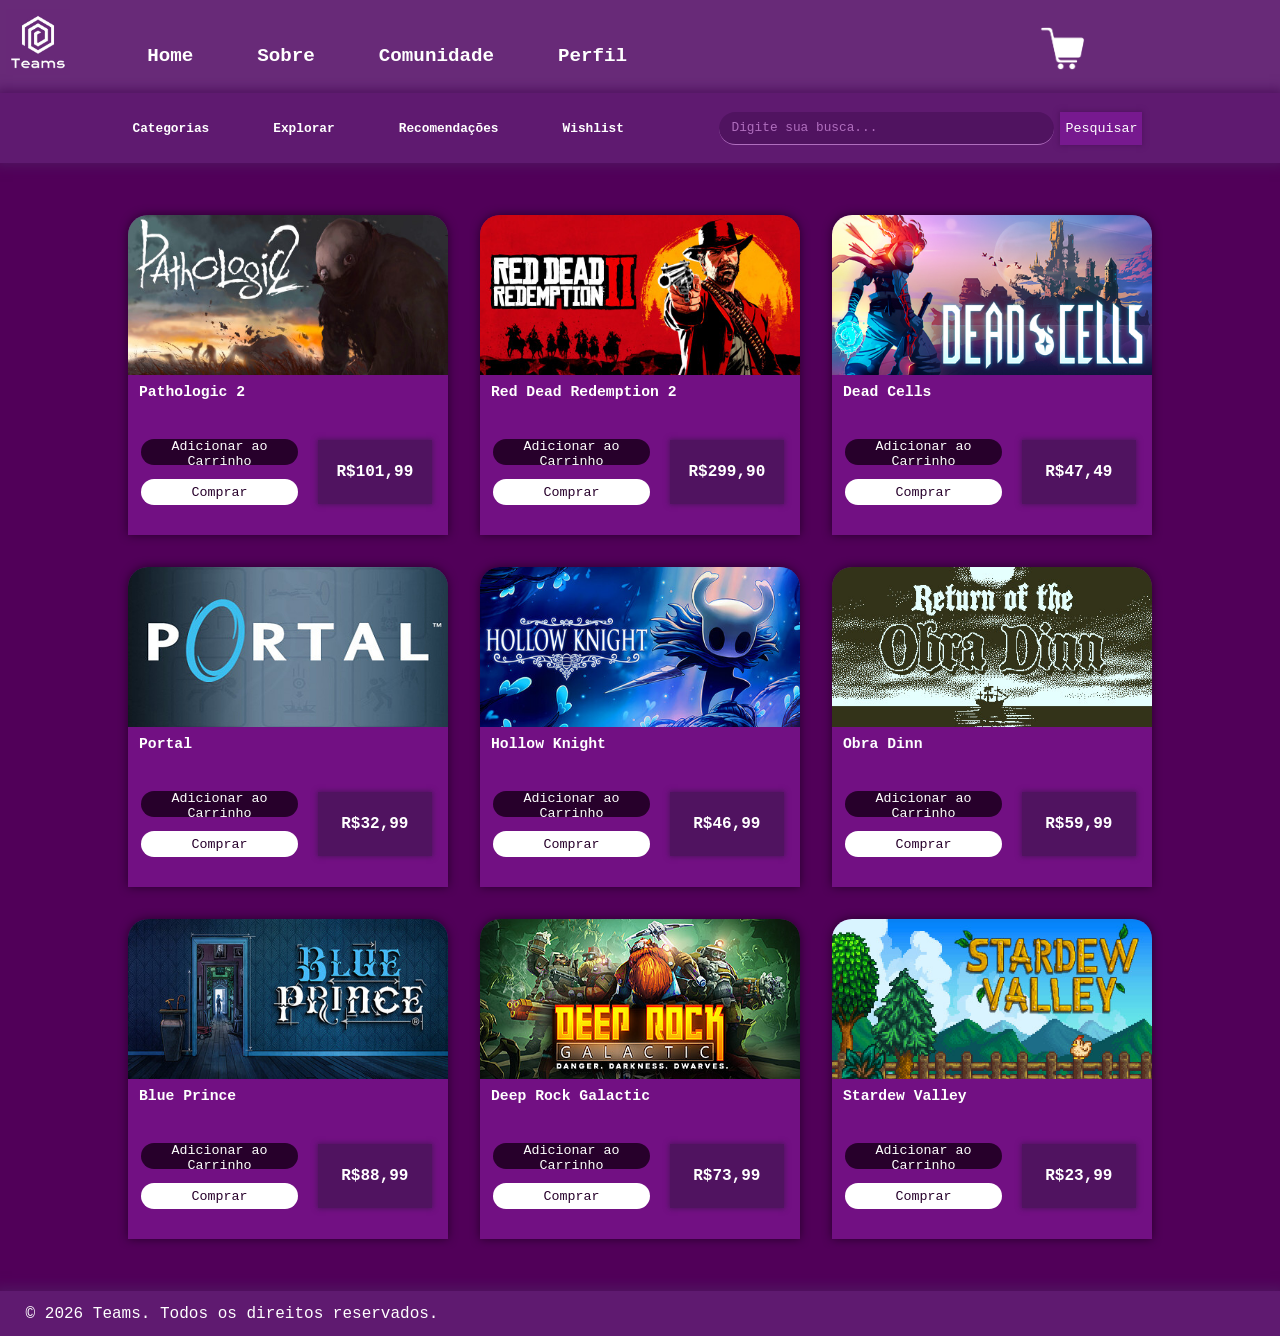
==== commit d16b9ee5: "fiz até o 5 exercício" ====
--- a/index.html
+++ b/index.html
@@ -5,6 +5,7 @@
     <meta charset="UTF-8">
     <link rel="stylesheet" href="style.css">
     <meta name="viewport" content="width=device-width, initial-scale=1.0">
+    <script src="script.js" defer></script>
     <title>Teams</title>
 </head>
 <body class="color10">
@@ -44,7 +45,8 @@
             </nav>
 
             <form>
-                <input type="text" placeholder="Digite sua busca...">
+                <input type="text" id="input" list="opcoes" placeholder="Digite sua busca...">
+                <datalist id="opcoes"></datalist>
                 <button type="submit">Pesquisar</button>
             </form>
         </div>
--- a/style.css
+++ b/style.css
@@ -541,11 +541,21 @@
 .botao_enviar{
     background-color: #ffffff;
     color: #27002b;
+    display: flex;
+    align-items: center;
+    justify-content: center;
     width: 50%;
     height: 3em;
     border: none;
     border-radius: 20px;
     transition: all 0.3s ease;
+}
+
+p.botao_enviar {
+    background-color:#9320ad;
+    color: white;
+    width: 200px;
+    font-size: 14px;
 }
 
 .botao_apagar{
@@ -563,7 +573,7 @@
     cursor: pointer;
 }
 
-.botao_apagar:hover, .botao_enviar:hover{
+.botao_apagar:hover, .botao_enviar:not(p):hover{
     color: white;
     background-color: #83239b;
     transform: scale(1.03);
